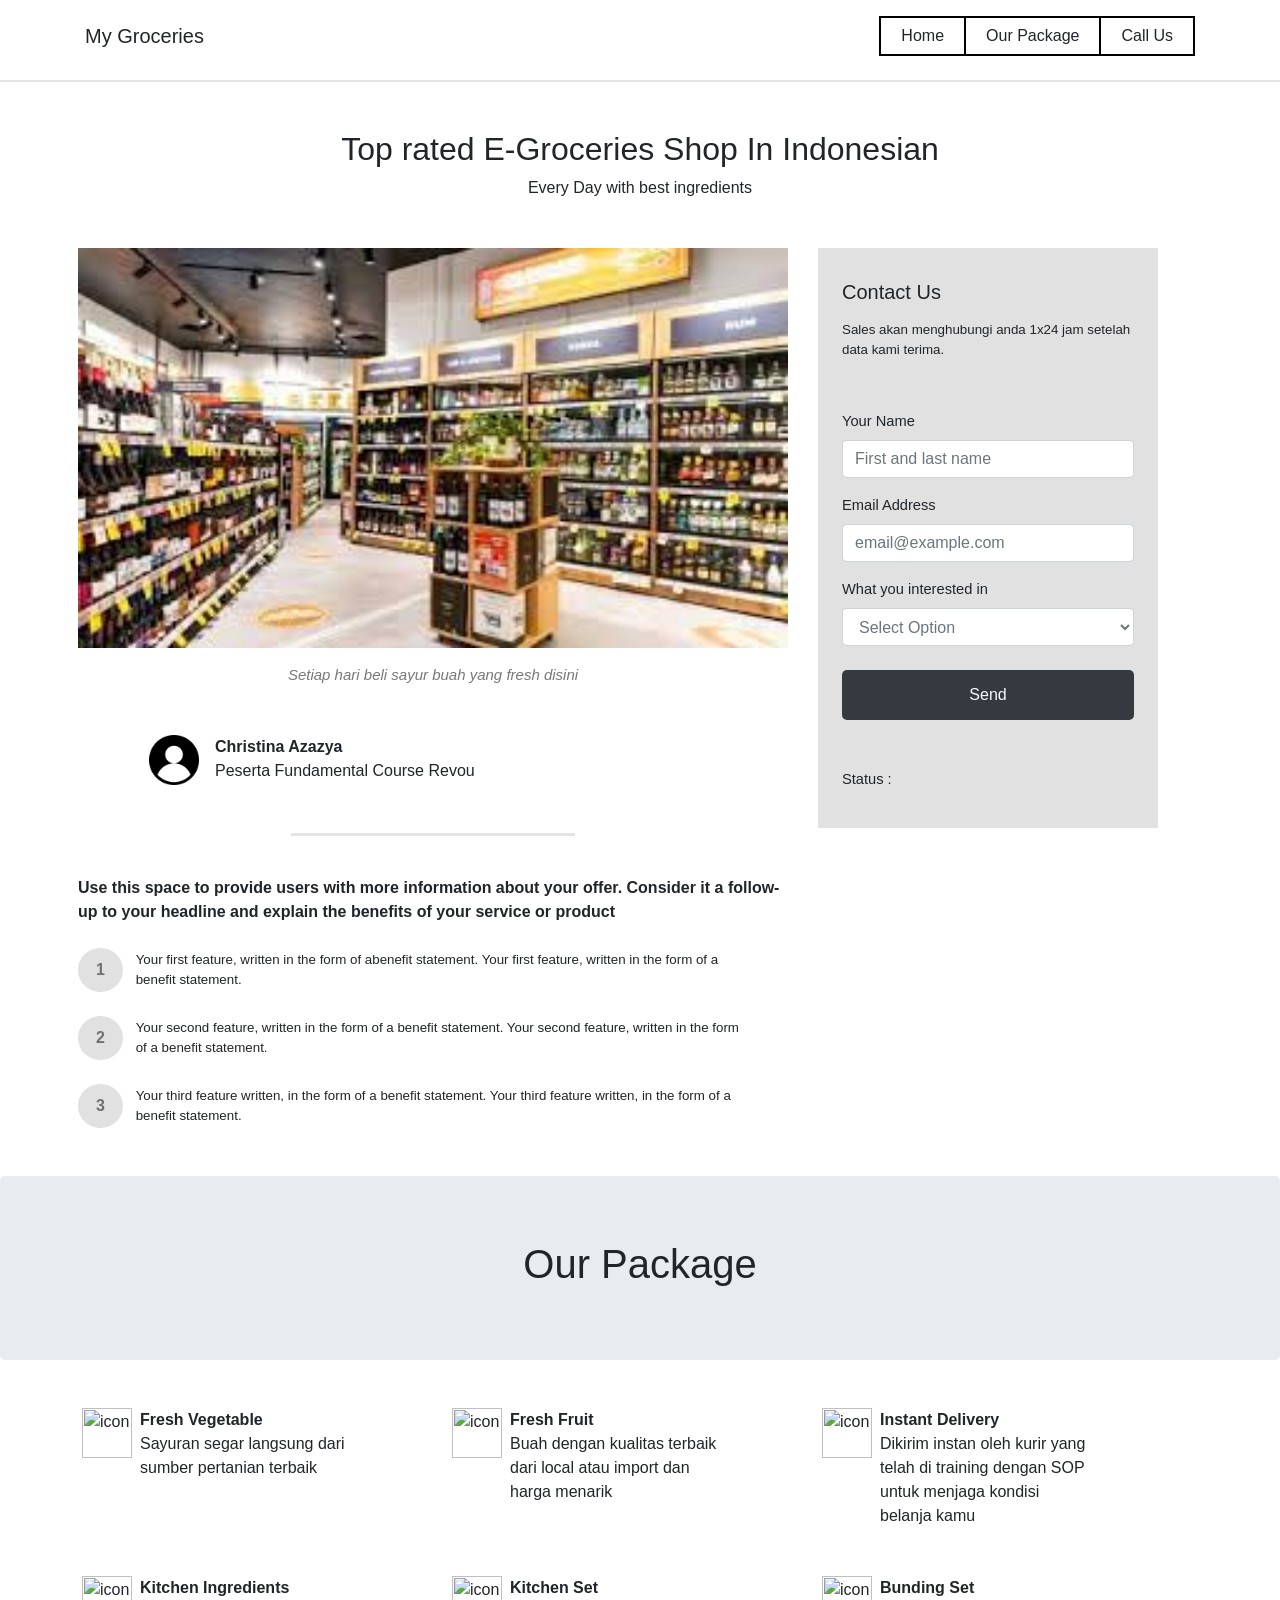
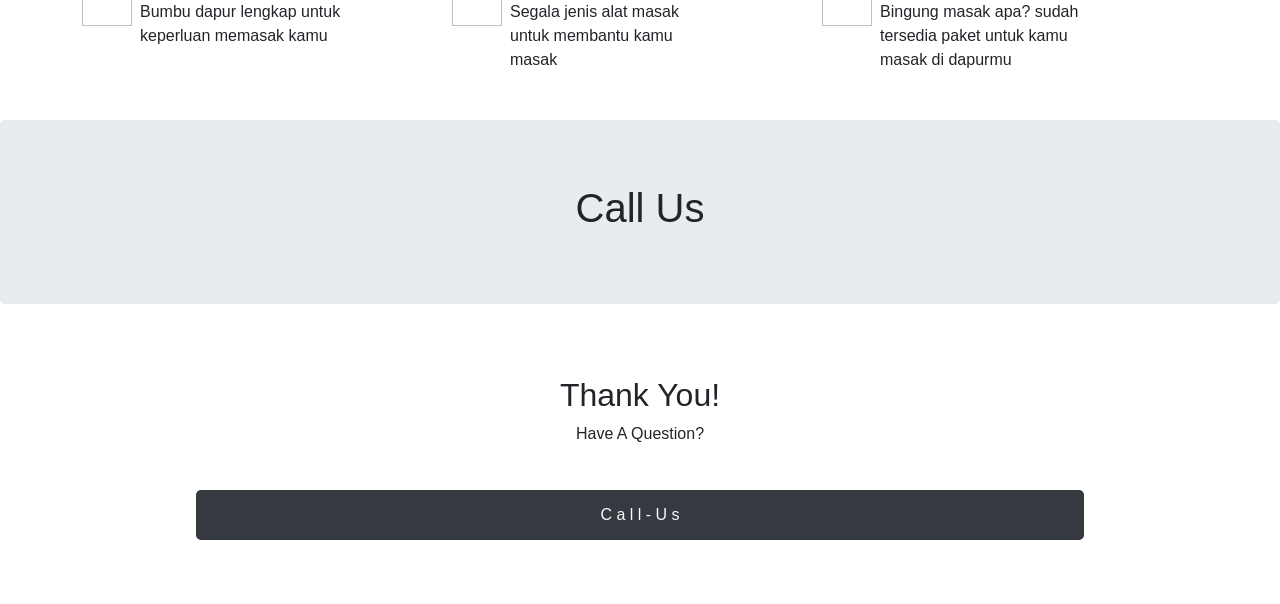
==== index.html @ add84522 "first committtt" ====
<html lang="en">
<head>
    <meta charset="UTF-8">
    <meta name="viewport" content="width=device-width, initial-scale=1.0">
    <title>MINI PROJECT REVOU</title>
    <link rel="stylesheet" href="../css/style.css">
    <link rel="stylesheet" href="https://cdn.jsdelivr.net/npm/bootstrap@4.6.2/dist/css/bootstrap.min.css" integrity="sha384-xOolHFLEh07PJGoPkLv1IbcEPTNtaed2xpHsD9ESMhqIYd0nLMwNLD69Npy4HI+N" crossorigin="anonymous">
</head>
<body>

    <div class="mt-3 pb-4" style="border-bottom: 2px solid rgba(0,0,0,0.1);">
        <div class="container d-flex justify-content-between">
            <h5 class="pt-2">My Groceries</h5>

            <table class="nav-table">
                <tr>
                    <td><a>Home</a></td>
                    <td><a onclick="scrollToAnchor('#our_package')" style="cursor:pointer">Our Package</a></td>
                    <td><a onclick="scrollToAnchor('#call_us')" style="cursor:pointer">Call Us</a></td>
                </tr>
            </table>
        </div>

    </div>

    <div class="container mt-5 text-center">
        <h2>Top rated E-Groceries Shop In Indonesian</h2>
        <p>Every Day with best ingredients</p>
    </div>

    <div class="container row mt-5 ml-5 mr-5">
        <div class="col-md-8">
            <div class="slider">
                <img src="../image/image1.jpg" alt="Image 1">
                <img src="../image/image2.jpg" alt="Image 2">
                <img src="../image/image3.jpg" alt="Image 3">
            </div>
            <div class="text-center mt-3 text">
                Setiap hari beli sayur buah yang fresh disini
            </div>

            <div class="mt-5 d-flex justify-content-center">
                <div class="d-flex justify-content-start" style="width:80%;">
                    <img class="prof" src="../image/profile.png" alt="profile" width="50" height="50">
                    <div class="ml-3">
                        <b>
                            Christina Azazya 
                        </b>
                        <br>
                        Peserta Fundamental Course Revou
                    </div>
                </div>

            </div>

            <div class="d-flex justify-content-center mt-5">
                <div style="width:40%;border-top:3px solid rgba(0,0,0,0.1)">
                    <br>
                </div>
            </div>

            <div class="mt-3">
                <b>
                    Use this space to provide users with more information about your offer. Consider it a follow-up to your headline and explain the benefits of your service or product
                </b>

                <div class="row mt-4 d-flex align-items-center pr-5">
                    <div class="col-md-1">
                        <div class="text-center" style="width:45px;background-color: rgba(225,225,225,1);border-radius:40px; padding:10px;color:rgba(0,0,0,0.5);font-weight:bold;">
                            1
                        </div>
                    </div>
                    <div class="col-md-11" style="font-size:10pt;">
                        Your first feature, written in the form of abenefit statement. Your first feature, written in the form of a benefit statement.
                    </div>
                </div>

                <div class="row mt-4 d-flex align-items-center pr-5">
                    <div class="col-md-1">
                        <div class="text-center" style="width:45px;background-color: rgba(225,225,225,1);border-radius:40px; padding:10px;color:rgba(0,0,0,0.5);font-weight:bold;">
                            2
                        </div>
                    </div>
                    <div class="col-md-11" style="font-size:10pt;">
                        Your second feature, written in the form of a benefit statement. Your second feature, written in the form of a benefit statement.
                    </div>
                </div>

                <div class="row mt-4 d-flex align-items-center pr-5">
                    <div class="col-md-1">
                        <div class="text-center" style="width:45px;background-color: rgba(225,225,225,1);border-radius:40px; padding:10px;color:rgba(0,0,0,0.5);font-weight:bold;">
                            3
                        </div>
                    </div>
                    <div class="col-md-11" style="font-size:10pt;">
                        Your third feature written, in the form of a benefit statement. Your third feature written, in the form of a benefit statement.
                    </div>
                </div>
            </div>
        </div>

        <div class="col-md-4">
            <div class="pl-4 pt-3 pr-4 pb-3" style="background-color:rgba(225,225,225);font-size:10pt;">
                <div class="mt-3">
                    <h5>Contact Us</h5>
                </div>
                <div class="mt-3">
                    Sales akan menghubungi anda 1x24 jam setelah data kami terima.
                </div>

                <div style="margin-top:50px;">
                    <form name="message-form" onsubmit="return validateForm()">
                        <div class="form-group">
                            <label for="" style="font-weight:500; font-size:11pt;">Your Name</label>
                            <input type="text" class="form-control" name="full-name" placeholder="First and last name">
                        </div>
                        <div class="form-group">
                            <label for="" style="font-weight:500; font-size:11pt;">Email Address</label>
                            <input type="email" class="form-control" name="email" placeholder="email@example.com">
                        </div>
                        <div class="form-group">
                            <label for="" style="font-weight:500; font-size:11pt;">What you interested in</label>
                            <select class="form-control" name="select" style="color:#6c757d">
                                <option value="">Select Option</option>
                                <option value="1">Vegetable</option>
                                <option value="2">Fruit</option>
                                <option value="3">Kitchen Set</option>
                            </select>
                        </div>

                        <div class="form-group mt-4">
                            <button class="btn bg-dark text-light" style="width:100%; height: 50px; border-radius:5px">Send</button>
                        </div>

                        <div class="form-output mt-5">
                            <label for="" style="font-weight:500; font-size:11pt;">Status : <span id="success"></span></label>
                        </div>
                    </form>
                </div>

                <div>

                </div>
            </div>
        </div>
    </div>
    


    <div class="jumbotron mt-5 text-center">
        <h1 id="our_package">Our Package</h1>
    </div>

    <div class="container row mt-5 ml-5 mr-5">
        <div class="col-md-4">
            <div class="d-flex justify-content-start" style="width:80%;">
            <img class="ml-1" src="../image/icon_bintang.png" alt="icon" width="50" height="50">
            <div class="ml-2">
                <b>
                    Fresh Vegetable 
                </b>
                <br>
                Sayuran segar langsung dari sumber pertanian terbaik
            </div>
            </div>
        </div>

        <div class="col-md-4">
            <div class="d-flex justify-content-start" style="width:80%;">
            <img class="ml-1" src="../image/icon_bintang.png" alt="icon" width="50" height="50">
            <div class="ml-2">
                <b>
                    Fresh Fruit
                </b>
                <br>
                Buah dengan kualitas terbaik dari local atau import dan harga menarik
            </div>
            </div>
        </div>

        <div class="col-md-4">
            <div class="d-flex justify-content-start" style="width:80%;">
            <img class="ml-1" src="../image/icon_bintang.png" alt="icon" width="50" height="50">
            <div class="ml-2">
                <b>
                    Instant Delivery 
                </b>
                <br >
                Dikirim instan oleh kurir yang telah di training dengan SOP untuk menjaga kondisi belanja kamu
            </div>
            </div>
        </div>
    </div>

    <div class="container row mt-5 ml-5 mr-5">
        <div class="col-md-4">
            <div class="d-flex justify-content-start" style="width:80%;">
            <img class="ml-1" src="../image/icon_bintang.png" alt="icon" width="50" height="50">
            <div class="ml-2">
                <b>
                    Kitchen Ingredients 
                </b>
                <br >
                Bumbu dapur lengkap untuk keperluan memasak kamu
            </div>
            </div>
        </div>

        <div class="col-md-4">
            <div class="d-flex justify-content-start" style="width:80%;">
            <img class="ml-1" src="../image/icon_bintang.png" alt="icon" width="50" height="50">
            <div class="ml-2">
                <b>
                    Kitchen Set
                </b>
                <br >
                Segala jenis alat masak untuk membantu kamu masak
            </div>
            </div>
        </div>

        <div class="col-md-4">
            <div class="d-flex justify-content-start" style="width:80%;">
            <img class="ml-1" src="../image/icon_bintang.png" alt="icon" width="50" height="50">
            <div class="ml-2">
                <b>
                    Bunding Set 
                </b>
                <br >
                Bingung masak apa? sudah tersedia paket untuk kamu masak di dapurmu
            </div>
            </div>
        </div>
    </div>

    

    <div class="jumbotron mt-5 text-center">
        <h1 id="call_us">Call Us</h1>
    </div>

    <div class="container mt-5 mb-10 text-center">
        <br>
        <h2>Thank You!</h2>
        <p>Have A Question?</p>
        <br>
        <div class="form-group mt-1">
            <button class="btn bg-dark text-light" style="width:80%; height: 50px; border-radius:5px">C a l l   - U s</button>
        </div>
        <br>
        <br>
    </div>


    <script src="https://cdnjs.cloudflare.com/ajax/libs/jquery/3.7.0/jquery.min.js" integrity="sha512-3gJwYpMe3QewGELv8k/BX9vcqhryRdzRMxVfq6ngyWXwo03GFEzjsUm8Q7RZcHPHksttq7/GFoxjCVUjkjvPdw==" crossorigin="anonymous" referrerpolicy="no-referrer"></script>
    <script src="https://cdn.jsdelivr.net/npm/bootstrap@4.6.2/dist/js/bootstrap.bundle.min.js" integrity="sha384-Fy6S3B9q64WdZWQUiU+q4/2Lc9npb8tCaSX9FK7E8HnRr0Jz8D6OP9dO5Vg3Q9ct" crossorigin="anonymous"></script>

    <script src="../js/script.js"></script>

    <script>
        function scrollToAnchor (url) {
            var urlHash = url.split('#')[1];
            $('body').animate({
                scrollTop: $('#'+urlHash).offset().top - 60
            }, 2500);
          }
    </script>
</body>
</html>
---- css/style.css ----
.nav-table {
    border-collapse: collapse;
}

.nav-table td {
    padding: 5px 20px;
    border: 2px solid black;
}

.nav-table a {
    color: black;
    text-decoration: none;
}

 
.slider img {
    width: 100%;
    height: 400px;
    display: none;
}

.slider img.active {
    display: block;
}


.text {
    font-size: 15px;
    font-style: italic;
    color: #787878;
}
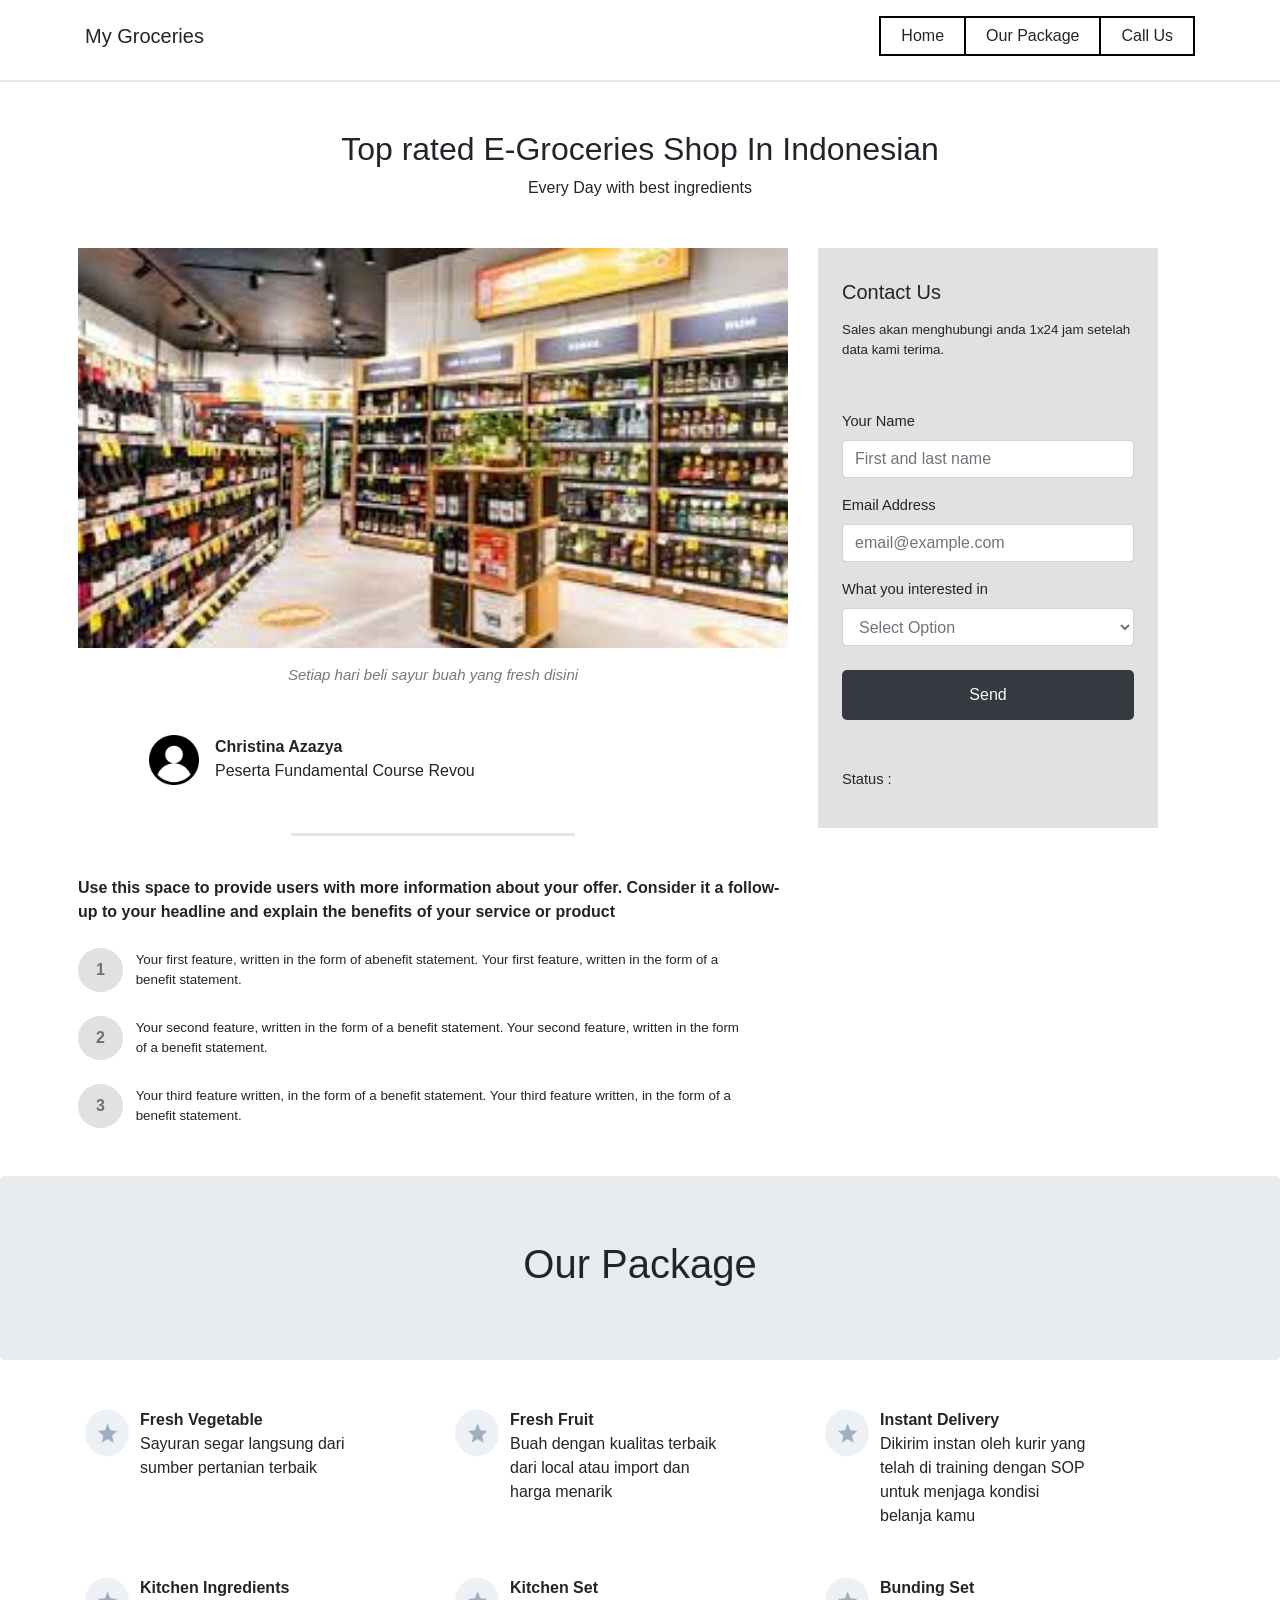
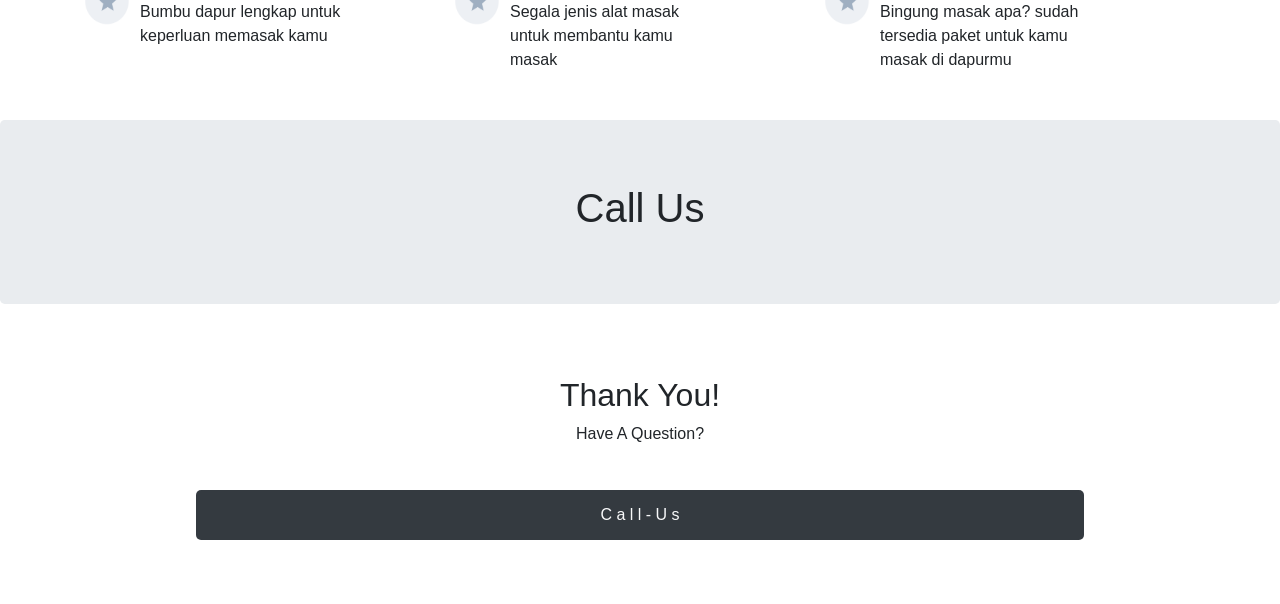
==== commit 489e428b: "first committttt" ====
--- a/index.html
+++ b/index.html
@@ -154,7 +154,7 @@
     <div class="container row mt-5 ml-5 mr-5">
         <div class="col-md-4">
             <div class="d-flex justify-content-start" style="width:80%;">
-            <img class="ml-1" src="../image/icon_bintang.png" alt="icon" width="50" height="50">
+            <img class="ml-1" src="image/icon_bintang.jpg" alt="icon" width="50" height="50">
             <div class="ml-2">
                 <b>
                     Fresh Vegetable 
@@ -167,7 +167,7 @@
 
         <div class="col-md-4">
             <div class="d-flex justify-content-start" style="width:80%;">
-            <img class="ml-1" src="../image/icon_bintang.png" alt="icon" width="50" height="50">
+            <img class="ml-1" src="image/icon_bintang.jpg" alt="icon" width="50" height="50">
             <div class="ml-2">
                 <b>
                     Fresh Fruit
@@ -180,7 +180,7 @@
 
         <div class="col-md-4">
             <div class="d-flex justify-content-start" style="width:80%;">
-            <img class="ml-1" src="../image/icon_bintang.png" alt="icon" width="50" height="50">
+            <img class="ml-1" src="image/icon_bintang.jpg" alt="icon" width="50" height="50">
             <div class="ml-2">
                 <b>
                     Instant Delivery 
@@ -195,7 +195,7 @@
     <div class="container row mt-5 ml-5 mr-5">
         <div class="col-md-4">
             <div class="d-flex justify-content-start" style="width:80%;">
-            <img class="ml-1" src="../image/icon_bintang.png" alt="icon" width="50" height="50">
+            <img class="ml-1" src="image/icon_bintang.jpg" alt="icon" width="50" height="50">
             <div class="ml-2">
                 <b>
                     Kitchen Ingredients 
@@ -208,7 +208,7 @@
 
         <div class="col-md-4">
             <div class="d-flex justify-content-start" style="width:80%;">
-            <img class="ml-1" src="../image/icon_bintang.png" alt="icon" width="50" height="50">
+            <img class="ml-1" src="image/icon_bintang.jpg" alt="icon" width="50" height="50">
             <div class="ml-2">
                 <b>
                     Kitchen Set
@@ -221,7 +221,7 @@
 
         <div class="col-md-4">
             <div class="d-flex justify-content-start" style="width:80%;">
-            <img class="ml-1" src="../image/icon_bintang.png" alt="icon" width="50" height="50">
+            <img class="ml-1" src="image/icon_bintang.jpg" alt="icon" width="50" height="50">
             <div class="ml-2">
                 <b>
                     Bunding Set 
